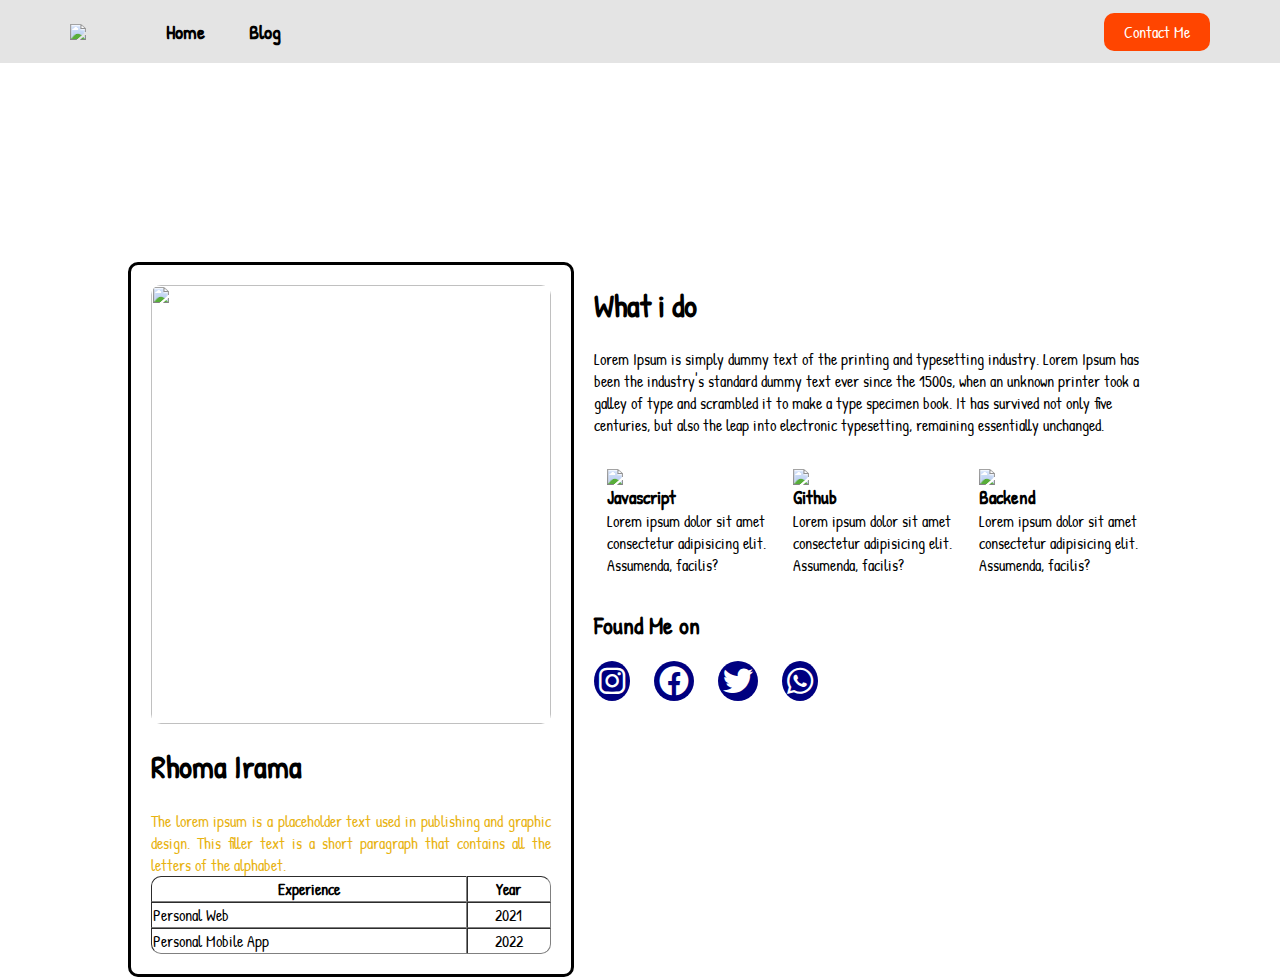
==== index.html @ 454c4f81 "version 1" ====
<html>
<head>
    <title>Personal Web</title>
    <link rel="stylesheet" href="style.css">
    <link rel="stylesheet" href="https://cdnjs.cloudflare.com/ajax/libs/font-awesome/6.0.0/css/all.min.css" integrity="sha512-9usAa10IRO0HhonpyAIVpjrylPvoDwiPUiKdWk5t3PyolY1cOd4DSE0Ga+ri4AuTroPR5aQvXU9xC6qOPnzFeg==" crossorigin="anonymous" referrerpolicy="no-referrer" />
</head>
<body>

    <!-- NAVBAR -->
    <nav>
        <!-- Left -->
        <div class="left-side">
            <img src="assets/logo.png">

            <ul>
                <li><a href="index.html">Home</a></li>
                <li><a href="blog.html">Blog</a></li>
            </ul>
        </div>

        <!-- Right -->
        <div class="right-side">
            <a href="contact-me.html">Contact Me</a>
        </div>
    </nav>
    <!-- AKHIR NAVBAR -->

    <!-- CONTENT -->
    <div class="container-main">

        <div class="container-content">

            <div class="left-side">
                <div
                style="
                border: 3px solid black;
                padding: 20px;
                width: 400px;
                border-radius: 10px;
                "
            >
                <img src="assets/image.jpg" style="width: 100%; border-radius: 10px" />

                <h1>Rhoma Irama</h1>

                <p style="color: rgb(232, 179, 19); text-align: justify">
                The lorem ipsum is a placeholder text used in publishing and graphic
                design. This filler text is a short paragraph that contains all the
                letters of the alphabet.
                </p>

                <table
                border="1"
                style="width: 100%; border-style: hidden; border-spacing: 0"
                >
                <tr>
                    <th style="border-top-left-radius: 10px">Experience</th>
                    <th style="border-top-right-radius: 10px">Year</th>
                </tr>
                <tr>
                    <td>Personal Web</td>
                    <td style="text-align: center">2021</td>
                </tr>
                <tr>
                    <td style="border-bottom-left-radius: 10px">Personal Mobile App</td>
                    <td style="text-align: center; border-bottom-right-radius: 10px">
                    2022
                    </td>
                </tr>
                </table>
                </div>
            </div>

            <div class="right-side">

                <h1>What i do</h1>

                <p>
                    Lorem Ipsum is simply dummy text of the printing and typesetting industry. Lorem Ipsum has been the industry's standard dummy text ever since the 1500s, when an unknown printer took a galley of type and scrambled it to make a type specimen book. It has survived not only five centuries, but also the leap into electronic typesetting, remaining essentially unchanged.
                </p>

                <div class="container-skill">

                    <div>
                        <img src="assets/logo.png">

                        <h3>Javascript</h3>

                        <p>Lorem ipsum dolor sit amet consectetur adipisicing elit. Assumenda, facilis?</p>
                    </div>
                    <div>
                        <img src="assets/logo.png">

                        <h3>Github</h3>

                        <p>Lorem ipsum dolor sit amet consectetur adipisicing elit. Assumenda, facilis?</p>
                    </div>
                    <div>
                        <img src="assets/logo.png">

                        <h3>Backend</h3>

                        <p>Lorem ipsum dolor sit amet consectetur adipisicing elit. Assumenda, facilis?</p>
                    </div>

                </div>

                <h2>Found Me on</h2>

                <div class="sosial-media">
                    <i class="fa-brands fa-instagram"></i>
                    <i class="fa-brands fa-facebook"></i>
                    <i class="fa-brands fa-twitter"></i>
                    <i class="fa-brands fa-whatsapp"></i>
                </div>


            </div>

        </div>

    </div>
    <!-- AKHIR CONTENT -->


</body>
</html>
---- style.css ----
@import url('https://fonts.googleapis.com/css2?family=Patrick+Hand&display=swap');

body {
    margin: 0;
    font-family: 'Patrick Hand', cursive;
}

nav ul {
    list-style-type: none;
}

nav ul li {
    display: inline;
    margin-left: 40px;

}

nav ul li a {
    color: #000;
    text-decoration: none;
    font-size: 20px;
    font-weight: 600;
}

nav {
    display: flex;
    background-color: rgb(228, 228, 228);
    height: 7vh;
}

nav div {
    display: flex;
    padding-left: 70px;
    padding-right: 70px;
    align-items: center;
}

nav .left-side {
    flex: 50%;
}

nav .right-side {
    flex: 50%;
    justify-content: flex-end;
    align-items:center;
}

nav .right-side a {
    background-color: orangered;
    color: #fff;
    text-decoration: none;
    padding: 8px 20px;
    border-radius: 10px;
}

.container-main {
    display: flex;
    height: 93vh;
    align-items: center;
    justify-content: center;
}

.container-content {
    display: flex;
    width: 80%;
}

.container-content .left-side {
    flex: 35%;
}

.container-content .right-side {
    flex: 65%;
    padding-left: 20px;
}

.container-content .right-side .container-skill {
    display: flex;
    margin-top: 20px;
}

.container-content .right-side .container-skill div {
    padding: 10px;
    margin: 3px;
    flex: 1;
}

.container-content .right-side .container-skill h3,p {
    margin: 0;
}


.container-content .right-side .sosial-media i {
    font-size: 30px;
    margin-right: 20px;
    color: white;
    background-color: navy;
    padding: 5px;
    border-radius: 50%;
}

#input-email {
    border: 5px solid gold;
}

/* BLOG STYLE */
.blog-form {
padding: 50px 0;
display: flex;
justify-content: center;
}

.blog-form .form-container {
width: 500px;
}

.blog-form .form-container h1 {
text-align: center;
margin-bottom: 40px;
}

.blog-form form label {
font-size: 20px;
font-weight: 400;
}

.blog-form form input,
textarea,
select {
width: 100%;
font-size: 20px;
font-weight: 400;
padding: 8px;
margin-top: 5px;
margin-bottom: 20px;
background: #f4f3f3;
border: 1px solid #c4c4c4;
border-radius: 8px;
}

.blog-form form textarea {
height: 250px;
}

.blog-form form .input-blog-image-group {
font-size: 20px;
font-weight: 400;
padding: 8px;
margin-top: 5px;
margin-bottom: 20px;
background: #f4f3f3;
border: 1px solid #c4c4c4;
border-radius: 8px;
cursor: pointer;
}

.blog-form form .input-blog-image-group label p {
font-size: 15px;
}

.blog-form form .input-blog-image-group label {
cursor: pointer;
display: flex;
align-items: center;
justify-content: space-between;
}

.blog-form form .button-group {
text-align: right;
}

.blog-form form button {
margin-top: 50px;
padding: 8px 20px;
font-size: 17px;
background: #ec4d37;
border-radius: 8px;
border: none;
color: #fff;
cursor: pointer;
}

.blog hr {
border: 1px solid #dbdbdb;
width: 80%;
margin-right: auto;
margin-left: auto;
}

/* Blog list */
.blog .blog-list {
margin-top: 80px;
margin-bottom: 80px;
display: flex;
align-items: center;
flex-direction: column;
}

.blog .blog-list .blog-list-item {
width: 80%;
padding: 15px;
margin-bottom: 20px;
border: 2px solid #dbdbdb;
border-radius: 8px;
display: flex;
}

.blog .blog-list .blog-list-item .blog-image {
flex: 1;
}

.blog .blog-list .blog-list-item .blog-image img {
width: 100%;
height: 300px;
object-fit: cover;
}

.blog .blog-list .blog-list-item .blog-content {
padding-left: 20px;
flex: 2;
}

.blog .blog-list .btn-group {
text-align: right;
margin-bottom: 20px;
}

.blog .blog-list .btn-group .btn-edit {
padding: 5px 10px;
border: 0;
border-radius: 4px;
background: #dbdbdb;
text-decoration: none;
color: black;
}

.blog .blog-list .btn-group .btn-post {
padding: 5px 10px;
border: 0;
border-radius: 4px;
background: #ec4d37;
color: #fff;
text-decoration: none;
color: white;
}

.blog .blog-list h1 a {
text-decoration: none;
color: #000000;
}

.blog .blog-list .detail-blog-content {
font-weight: 300;
font-size: 12px;
line-height: 20px;
}

.blog .blog-list .blog-list-item p {
margin-top: 20px;
font-weight: normal;
font-size: 14px;
line-height: 20px;
text-align: justify;
}

/* Blog Detail */
.blog-detail {
display: flex;
justify-content: center;
}

.blog-detail-container {
width: 80%;
margin: 40px 0;
}

.blog-detail-container img {
width: 100%;
}

.blog-detail-container h1 {
font-style: normal;
font-weight: 800;
font-size: 44px;
line-height: 120%;
margin-bottom: 15px;
}

.blog-detail-container .author {
font-weight: 100;
font-size: 20px;
line-height: 120%;
margin-bottom: 20px;
}

.blog-detail-container p {
margin-top: 40px;
font-style: normal;
font-weight: normal;
font-size: 24px;
line-height: 140%;
text-align: justify;
}
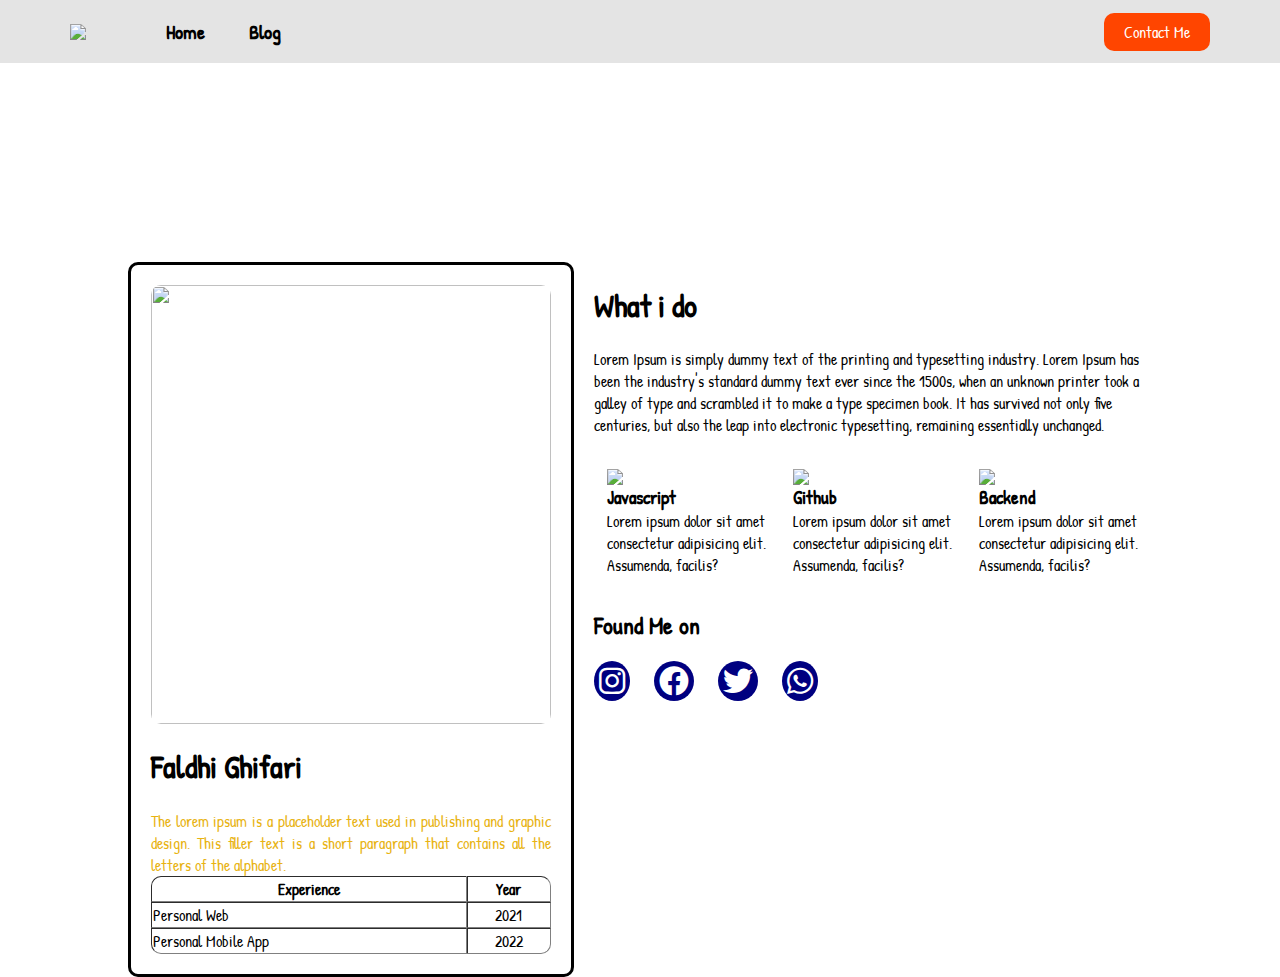
==== commit 8e025438: "version 2" ====
--- a/index.html
+++ b/index.html
@@ -41,7 +41,7 @@
             >
                 <img src="assets/image.jpg" style="width: 100%; border-radius: 10px" />
 
-                <h1>Rhoma Irama</h1>
+                <h1>Faldhi Ghifari</h1>
 
                 <p style="color: rgb(232, 179, 19); text-align: justify">
                 The lorem ipsum is a placeholder text used in publishing and graphic
